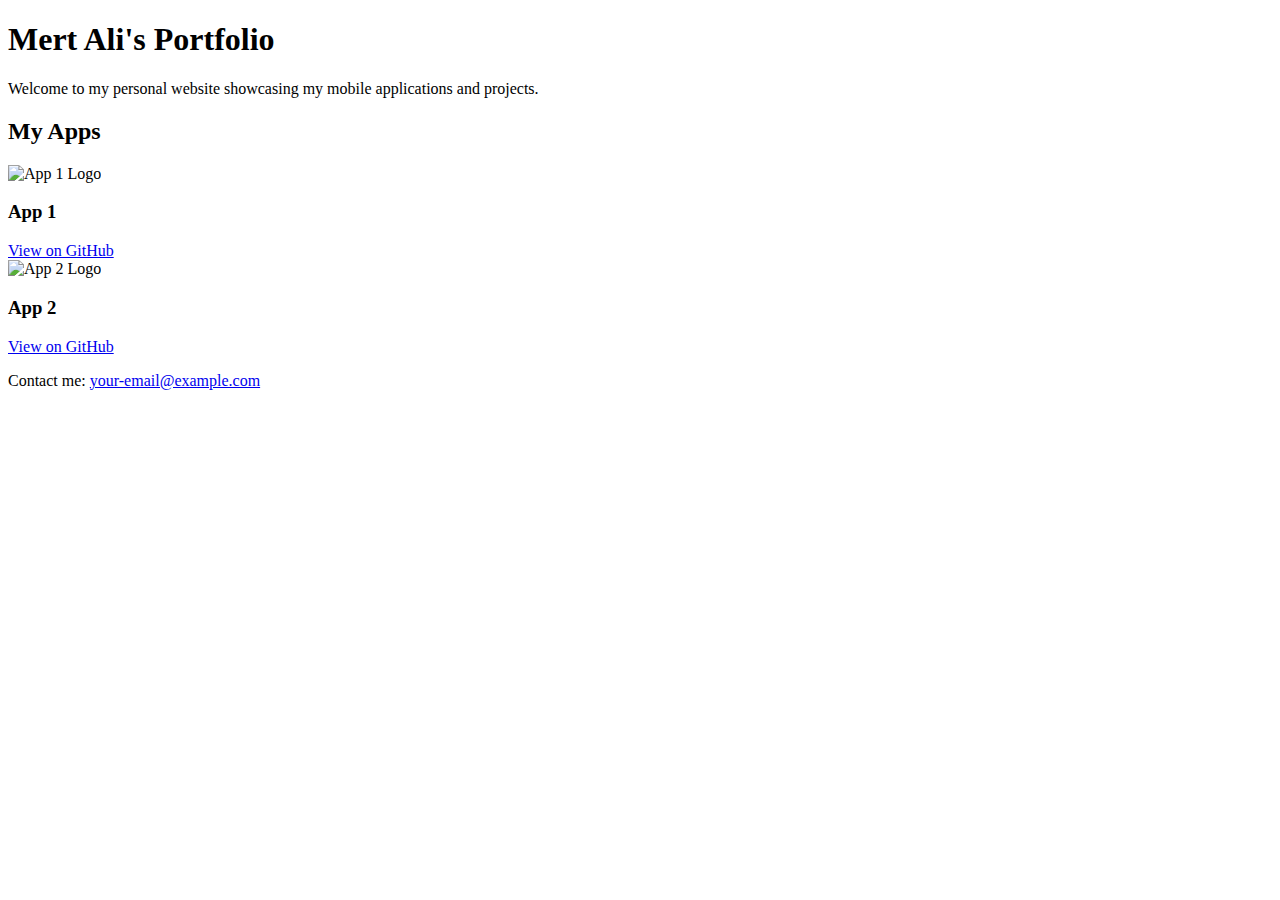
==== index.html @ 11a0ae60 "Create index.html" ====
<!DOCTYPE html>
<html lang="en">
<head>
    <meta charset="UTF-8">
    <meta name="viewport" content="width=device-width, initial-scale=1.0">
    <meta name="description" content="Mert Ali's Portfolio">
    <title>Mert Ali's Portfolio</title>
    <link rel="stylesheet" href="styles.css">
</head>
<body>
    <header>
        <h1>Mert Ali's Portfolio</h1>
        <p>Welcome to my personal website showcasing my mobile applications and projects.</p>
    </header>
    
    <section id="apps">
        <h2>My Apps</h2>
        <div class="app-grid">
            <div class="app-card">
                <img src="path/to/app1-logo.png" alt="App 1 Logo">
                <h3>App 1</h3>
                <a href="https://github.com/yourusername/app1" target="_blank">View on GitHub</a>
            </div>
            <div class="app-card">
                <img src="path/to/app2-logo.png" alt="App 2 Logo">
                <h3>App 2</h3>
                <a href="https://github.com/yourusername/app2" target="_blank">View on GitHub</a>
            </div>
        </div>
    </section>

    <footer>
        <p>Contact me: <a href="mailto:your-email@example.com">your-email@example.com</a></p>
    </footer>
</body>
</html>
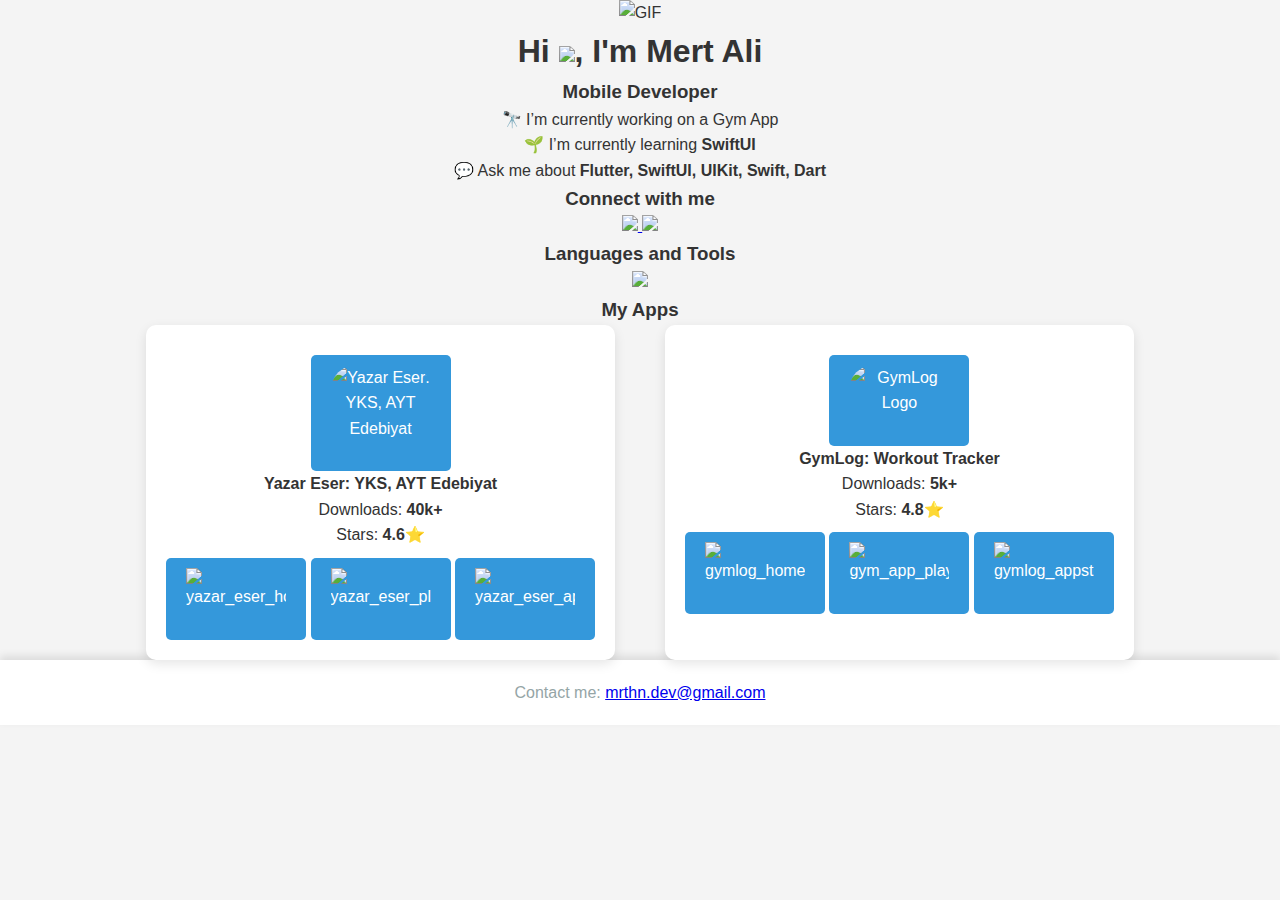
==== commit 3c6618db: "Update index.html" ====
--- a/index.html
+++ b/index.html
@@ -4,33 +4,79 @@
     <meta charset="UTF-8">
     <meta name="viewport" content="width=device-width, initial-scale=1.0">
     <meta name="description" content="Mert Ali's Portfolio">
-    <title>Mert Ali's Portfolio</title>
+    <title>Portfolio</title>
     <link rel="stylesheet" href="styles.css">
 </head>
 <body>
-    <header>
-        <h1>Mert Ali's Portfolio</h1>
-        <p>Welcome to my personal website showcasing my mobile applications and projects.</p>
-    </header>
-    
-    <section id="apps">
-        <h2>My Apps</h2>
-        <div class="app-grid">
-            <div class="app-card">
-                <img src="path/to/app1-logo.png" alt="App 1 Logo">
-                <h3>App 1</h3>
-                <a href="https://github.com/yourusername/app1" target="_blank">View on GitHub</a>
-            </div>
-            <div class="app-card">
-                <img src="path/to/app2-logo.png" alt="App 2 Logo">
-                <h3>App 2</h3>
-                <a href="https://github.com/yourusername/app2" target="_blank">View on GitHub</a>
-            </div>
+    <div align="center">
+      <img src="https://user-images.githubusercontent.com/72457200/205451186-4f6d193d-b687-43cf-9586-d388cb932bb5.gif" alt="GIF"/>
+    </div>
+
+    <h1 align="center">Hi <img src="https://github.com/mrthnby/mrthnby/assets/72457200/7b632147-6cdc-478d-ac09-9622a9cb73a0" width="40">, I'm Mert Ali</h1>
+    <h3 align="center">Mobile Developer</h3>
+
+    <p align="center">🔭 I’m currently working on a Gym App</p>
+    <p align="center">🌱 I’m currently learning <strong>SwiftUI</strong></p>
+    <p align="center">💬 Ask me about <strong>Flutter, SwiftUI, UIKit, Swift, Dart</strong></p>
+
+    <h3 align="center">Connect with me</h3>
+    <p align="center">
+      <a href="https://twitter.com/mrthnby">
+        <img src="https://skillicons.dev/icons?i=twitter" />
+      </a>
+      <a href="https://www.linkedin.com/in/mertalihanbay/">
+        <img src="https://skillicons.dev/icons?i=linkedin" />
+      </a>
+    </p>
+
+    <h3 align="center">Languages and Tools</h3>
+    <p align="center">
+      <a href="https://skillicons.dev">
+        <img src="https://skillicons.dev/icons?i=swift,flutter,dart,firebase,bitbucket,figma,gcp,git,github,postman,sqlite,vscode,androidstudio,c,sass," />
+      </a>
+    </p>
+
+    <h3 align="center">My Apps</h3>
+    <div class="app-container" style="display: flex; justify-content: center; gap: 50px;">
+        <!-- Yazar Eser App -->
+        <div class="app-card" style="text-align: center;">
+            <a href="#" target="_blank" rel="noreferrer">
+              <img src="https://user-images.githubusercontent.com/72457200/218078410-f97307f5-d351-4937-9135-6d6dab4f6da6.png" alt="Yazar Eser: YKS, AYT Edebiyat" width="100" height="100" style="border-radius: 25px;">
+            </a>
+            <p><strong>Yazar Eser: YKS, AYT Edebiyat</strong></p>
+            <p>Downloads: <strong>40k+</strong><br>Stars: <strong>4.6⭐</strong></p>
+            <a href="#" target="_blank" rel="noreferrer">
+              <img width="250" alt="yazar_eser_home" src="https://github.com/mrthnby/mrthnby/assets/72457200/c78e989e-fcd6-4b0f-a156-39be6a3ead87">
+            </a>
+            <a href="https://play.google.com/store/apps/details?id=com.yazareser.yks_yazar_eser" target="_blank" rel="noreferrer">
+              <img width="180" alt="yazar_eser_playstore" src="https://github.com/mrthnby/mrthnby/assets/72457200/0ce8b635-bae5-425c-ab3e-c62e08ae2852">
+            </a>
+            <a href="https://apps.apple.com/tr/app/yazar-eser-yks-ayt-edebiyat/id6479536386?l" target="_blank" rel="noreferrer">
+              <img width="159" alt="yazar_eser_appstore" src="https://github.com/mrthnby/mrthnby/assets/72457200/1a48e530-2afb-405e-916f-4edd60c289aa">
+            </a>
         </div>
-    </section>
 
-    <footer>
-        <p>Contact me: <a href="mailto:your-email@example.com">your-email@example.com</a></p>
+        <!-- Gym App (or another app you want to add) -->
+        <div class="app-card" style="text-align: center;">
+            <a href="#" target="_blank" rel="noreferrer">
+              <img src="https://github.com/user-attachments/assets/2c19c1a2-bf53-4866-b1da-59ea835471c6" alt="GymLog Logo" width="100" height="100" style="border-radius: 25px;">
+            </a>
+            <p><strong>GymLog: Workout Tracker</strong></p>
+            <p>Downloads: <strong>5k+</strong><br>Stars: <strong>4.8⭐</strong></p>
+            <a href="#" target="_blank" rel="noreferrer">
+              <img width="250" alt="gymlog_home" src="https://github.com/user-attachments/assets/0b31b488-c9ca-40e2-8c83-789be5361d16">
+            </a>
+            <a href="https://play.google.com/store/apps/details?id=com.mrthnby.gymlog" target="_blank">
+              <img width="180" alt="gym_app_playstore" src="https://playstoreiconurl.com">
+            </a>
+            <a href="https://apps.apple.com/tr/app/gymlog-workout-tracker/id6587574504" target="_blank">
+              <img width="159" alt="gymlog_appstore" src="https://appstoreiconurl.com">
+            </a>
+        </div>
+    </div>
+
+    <footer align="center">
+      <p>Contact me: <a href="mailto:mrthn.dev@gmail.com">mrthn.dev@gmail.com</a></p>
     </footer>
 </body>
 </html>
--- a/styles.css
+++ b/styles.css
@@ -0,0 +1,98 @@
+* {
+    margin: 0;
+    padding: 0;
+    box-sizing: border-box;
+}
+
+body {
+    font-family: 'Arial', sans-serif;
+    line-height: 1.6;
+    background-color: #f4f4f4;
+    color: #333;
+}
+
+header {
+    text-align: center;
+    padding: 50px;
+    background-color: #fff;
+    box-shadow: 0 4px 8px rgba(0, 0, 0, 0.1);
+}
+
+header h1 {
+    font-size: 2.5rem;
+    color: #2c3e50;
+}
+
+header p {
+    font-size: 1.2rem;
+    color: #7f8c8d;
+}
+
+#apps {
+    max-width: 1200px;
+    margin: 50px auto;
+    padding: 20px;
+}
+
+#apps h2 {
+    text-align: center;
+    font-size: 2rem;
+    margin-bottom: 40px;
+    color: #2980b9;
+}
+
+.app-grid {
+    display: grid;
+    grid-template-columns: repeat(auto-fit, minmax(300px, 1fr));
+    gap: 20px;
+}
+
+.app-card {
+    background-color: #fff;
+    padding: 20px;
+    border-radius: 10px;
+    text-align: center;
+    box-shadow: 0 4px 12px rgba(0, 0, 0, 0.1);
+    transition: transform 0.3s ease;
+}
+
+.app-card img {
+    max-width: 100px;
+    margin-bottom: 20px;
+}
+
+.app-card h3 {
+    font-size: 1.5rem;
+    margin-bottom: 10px;
+    color: #34495e;
+}
+
+.app-card a {
+    display: inline-block;
+    padding: 10px 20px;
+    background-color: #3498db;
+    color: #fff;
+    border-radius: 5px;
+    text-decoration: none;
+    margin-top: 10px;
+    transition: background-color 0.3s ease;
+}
+
+.app-card a:hover {
+    background-color: #2980b9;
+}
+
+.app-card:hover {
+    transform: scale(1.05);
+}
+
+footer {
+    text-align: center;
+    padding: 20px;
+    background-color: #fff;
+    box-shadow: 0 -4px 8px rgba(0, 0, 0, 0.1);
+}
+
+footer p {
+    color: #95a5a6;
+}
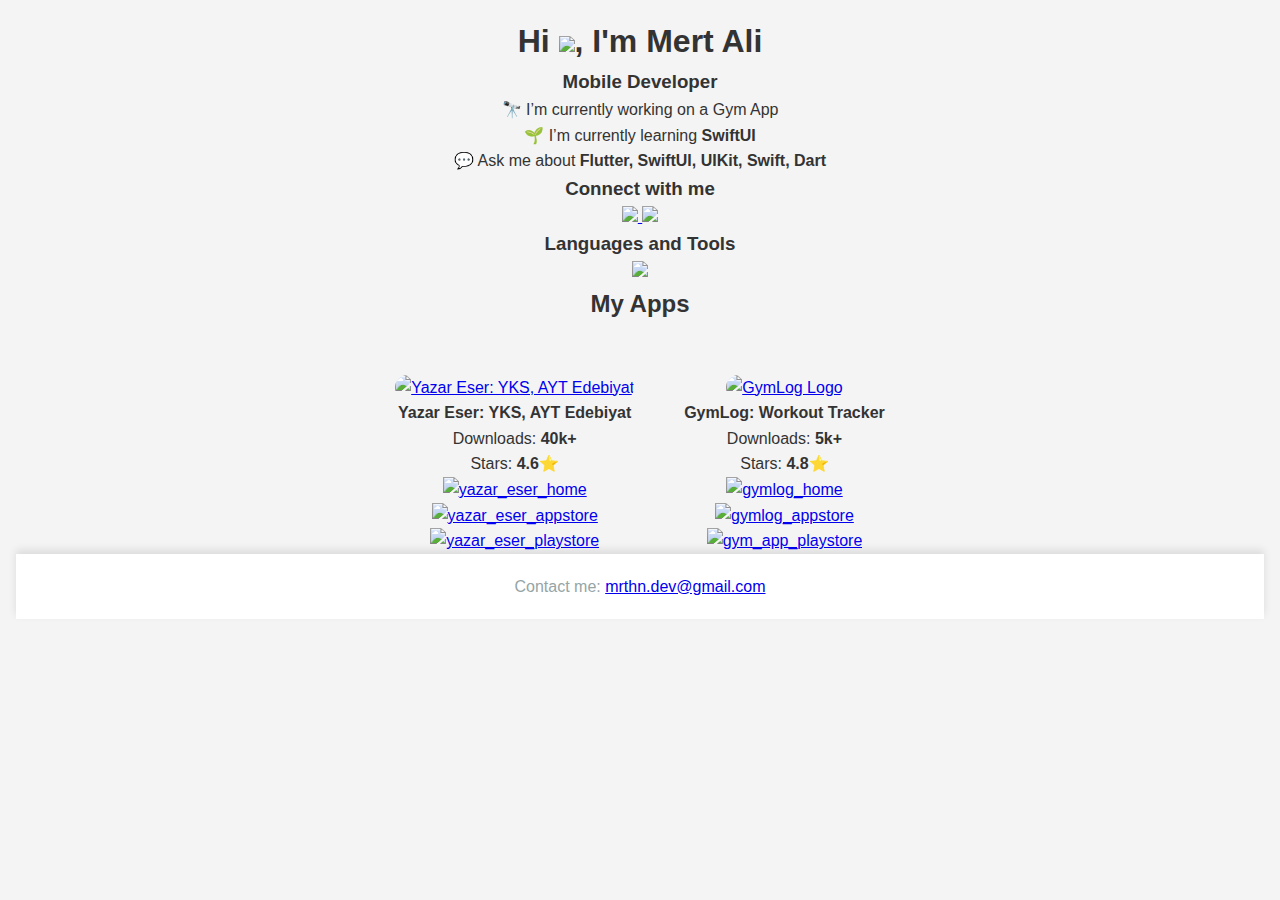
==== commit 7f6098e1: "bug fix" ====
--- a/index.html
+++ b/index.html
@@ -7,11 +7,7 @@
     <title>Portfolio</title>
     <link rel="stylesheet" href="styles.css">
 </head>
-<body>
-    <div align="center">
-      <img src="https://user-images.githubusercontent.com/72457200/205451186-4f6d193d-b687-43cf-9586-d388cb932bb5.gif" alt="GIF"/>
-    </div>
-
+<body style="padding:1em;">
     <h1 align="center">Hi <img src="https://github.com/mrthnby/mrthnby/assets/72457200/7b632147-6cdc-478d-ac09-9622a9cb73a0" width="40">, I'm Mert Ali</h1>
     <h3 align="center">Mobile Developer</h3>
 
@@ -36,28 +32,31 @@
       </a>
     </p>
 
-    <h3 align="center">My Apps</h3>
-    <div class="app-container" style="display: flex; justify-content: center; gap: 50px;">
+    <h2 align="center">My Apps</h2>
+    <br><br>
+    <div class="app-container" style="display: flex; justify-content: center; gap: 50px;"> <!-- Flex container for columns -->
         <!-- Yazar Eser App -->
-        <div class="app-card" style="text-align: center;">
+        <div style="text-align: center;">
             <a href="#" target="_blank" rel="noreferrer">
               <img src="https://user-images.githubusercontent.com/72457200/218078410-f97307f5-d351-4937-9135-6d6dab4f6da6.png" alt="Yazar Eser: YKS, AYT Edebiyat" width="100" height="100" style="border-radius: 25px;">
             </a>
             <p><strong>Yazar Eser: YKS, AYT Edebiyat</strong></p>
             <p>Downloads: <strong>40k+</strong><br>Stars: <strong>4.6⭐</strong></p>
-            <a href="#" target="_blank" rel="noreferrer">
+            <a href="#" target="_blank" rel="noreferrƒr">
               <img width="250" alt="yazar_eser_home" src="https://github.com/mrthnby/mrthnby/assets/72457200/c78e989e-fcd6-4b0f-a156-39be6a3ead87">
             </a>
+            <br>
+            <a href="https://apps.apple.com/tr/app/yazar-eser-yks-ayt-edebiyat/id6479536386?l" target="_blank" rel="noreferrer">
+              <img width="159" alt="yazar_eser_appstore" src="https://github.com/mrthnby/mrthnby/assets/72457200/1a48e530-2afb-405e-916f-4edd60c289aa">
+            </a>
+            <br>
             <a href="https://play.google.com/store/apps/details?id=com.yazareser.yks_yazar_eser" target="_blank" rel="noreferrer">
               <img width="180" alt="yazar_eser_playstore" src="https://github.com/mrthnby/mrthnby/assets/72457200/0ce8b635-bae5-425c-ab3e-c62e08ae2852">
             </a>
-            <a href="https://apps.apple.com/tr/app/yazar-eser-yks-ayt-edebiyat/id6479536386?l" target="_blank" rel="noreferrer">
-              <img width="159" alt="yazar_eser_appstore" src="https://github.com/mrthnby/mrthnby/assets/72457200/1a48e530-2afb-405e-916f-4edd60c289aa">
-            </a>
         </div>
 
-        <!-- Gym App (or another app you want to add) -->
-        <div class="app-card" style="text-align: center;">
+        <!-- Gym App -->
+        <div style="text-align: center;">
             <a href="#" target="_blank" rel="noreferrer">
               <img src="https://github.com/user-attachments/assets/2c19c1a2-bf53-4866-b1da-59ea835471c6" alt="GymLog Logo" width="100" height="100" style="border-radius: 25px;">
             </a>
@@ -66,11 +65,13 @@
             <a href="#" target="_blank" rel="noreferrer">
               <img width="250" alt="gymlog_home" src="https://github.com/user-attachments/assets/0b31b488-c9ca-40e2-8c83-789be5361d16">
             </a>
+            <br>
+            <a href="https://apps.apple.com/tr/app/gymlog-workout-tracker/id6587574504" target="_blank">
+              <img width="159" alt="gymlog_appstore" src="https://github.com/mrthnby/mrthnby/assets/72457200/1a48e530-2afb-405e-916f-4edd60c289aa">
+            </a>
+            <br>
             <a href="https://play.google.com/store/apps/details?id=com.mrthnby.gymlog" target="_blank">
-              <img width="180" alt="gym_app_playstore" src="https://playstoreiconurl.com">
-            </a>
-            <a href="https://apps.apple.com/tr/app/gymlog-workout-tracker/id6587574504" target="_blank">
-              <img width="159" alt="gymlog_appstore" src="https://appstoreiconurl.com">
+              <img width="180" alt="gym_app_playstore" src="https://github.com/mrthnby/mrthnby/assets/72457200/0ce8b635-bae5-425c-ab3e-c62e08ae2852">
             </a>
         </div>
     </div>
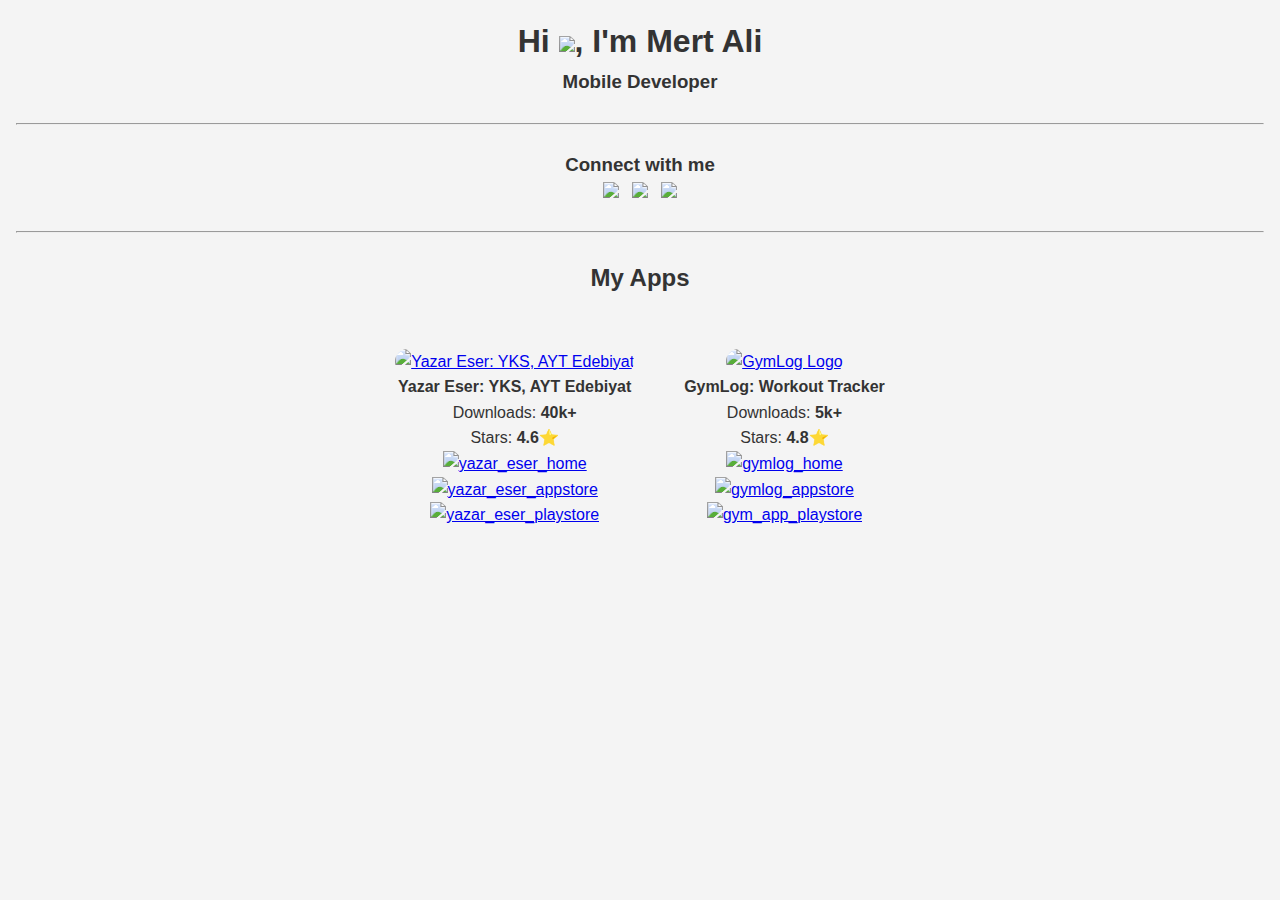
==== commit 0a14e923: "Bug fix" ====
--- a/index.html
+++ b/index.html
@@ -10,28 +10,22 @@
 <body style="padding:1em;">
     <h1 align="center">Hi <img src="https://github.com/mrthnby/mrthnby/assets/72457200/7b632147-6cdc-478d-ac09-9622a9cb73a0" width="40">, I'm Mert Ali</h1>
     <h3 align="center">Mobile Developer</h3>
-
-    <p align="center">🔭 I’m currently working on a Gym App</p>
-    <p align="center">🌱 I’m currently learning <strong>SwiftUI</strong></p>
-    <p align="center">💬 Ask me about <strong>Flutter, SwiftUI, UIKit, Swift, Dart</strong></p>
-
+<br><hr><br>
     <h3 align="center">Connect with me</h3>
     <p align="center">
-      <a href="https://twitter.com/mrthnby">
+      <a href="https://twitter.com/mrthnby" target=”_blank” style="color: #FFFFFF;text-decoration: none;">
         <img src="https://skillicons.dev/icons?i=twitter" />
       </a>
-      <a href="https://www.linkedin.com/in/mertalihanbay/">
+      &nbsp;
+      <a href="https://www.linkedin.com/in/mertalihanbay/" target=”_blank” style="color: #FFFFFF;text-decoration: none;">
         <img src="https://skillicons.dev/icons?i=linkedin" />
       </a>
-    </p>
-
-    <h3 align="center">Languages and Tools</h3>
-    <p align="center">
-      <a href="https://skillicons.dev">
-        <img src="https://skillicons.dev/icons?i=swift,flutter,dart,firebase,bitbucket,figma,gcp,git,github,postman,sqlite,vscode,androidstudio,c,sass," />
+      &nbsp;
+      <a href="mailto:mrthn.dev@gmail.com">
+        <img src="https://skillicons.dev/icons?i=gmail" style="color: #FFFFFF;text-decoration: none;"/>
       </a>
-    </p>
-
+<br>
+<br><hr><br>
     <h2 align="center">My Apps</h2>
     <br><br>
     <div class="app-container" style="display: flex; justify-content: center; gap: 50px;"> <!-- Flex container for columns -->
@@ -76,8 +70,6 @@
         </div>
     </div>
 
-    <footer align="center">
-      <p>Contact me: <a href="mailto:mrthn.dev@gmail.com">mrthn.dev@gmail.com</a></p>
-    </footer>
+
 </body>
 </html>
